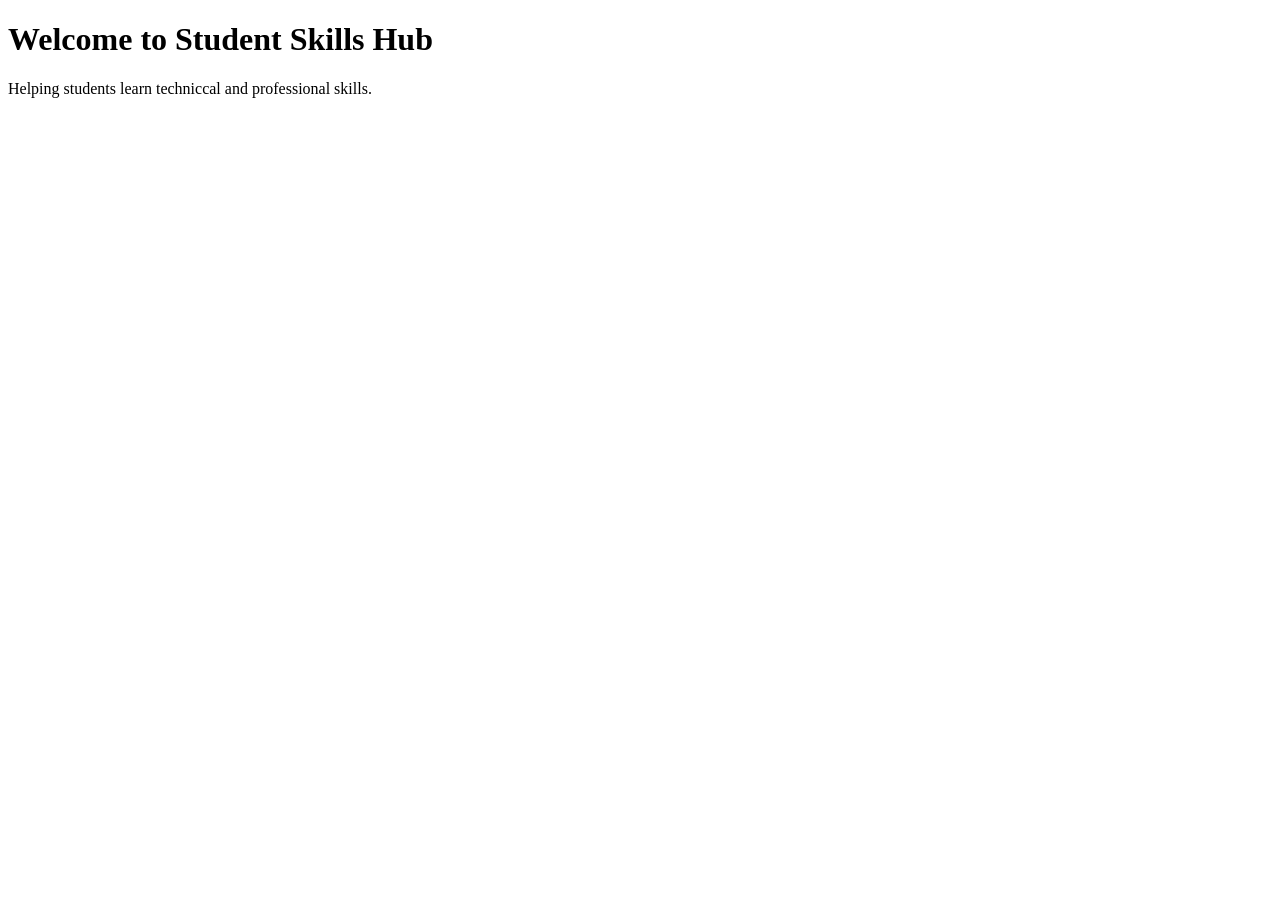
==== index.html @ 7b67b818 "Create project folder structure and HTML pages" ====
<!DOCTYPE html>
<html lang="en">
<head>
    <meta charset="UTF-8">
    <meta name="viewport" content="width=device-width, initial-scale=1.0">
    <title>Student Skills Hub</title>
</head>

<body>

    <h1>Welcome to Student Skills Hub</h1>

    <p>
        Helping students learn techniccal and professional skills.
    </p>

</body>
</html>
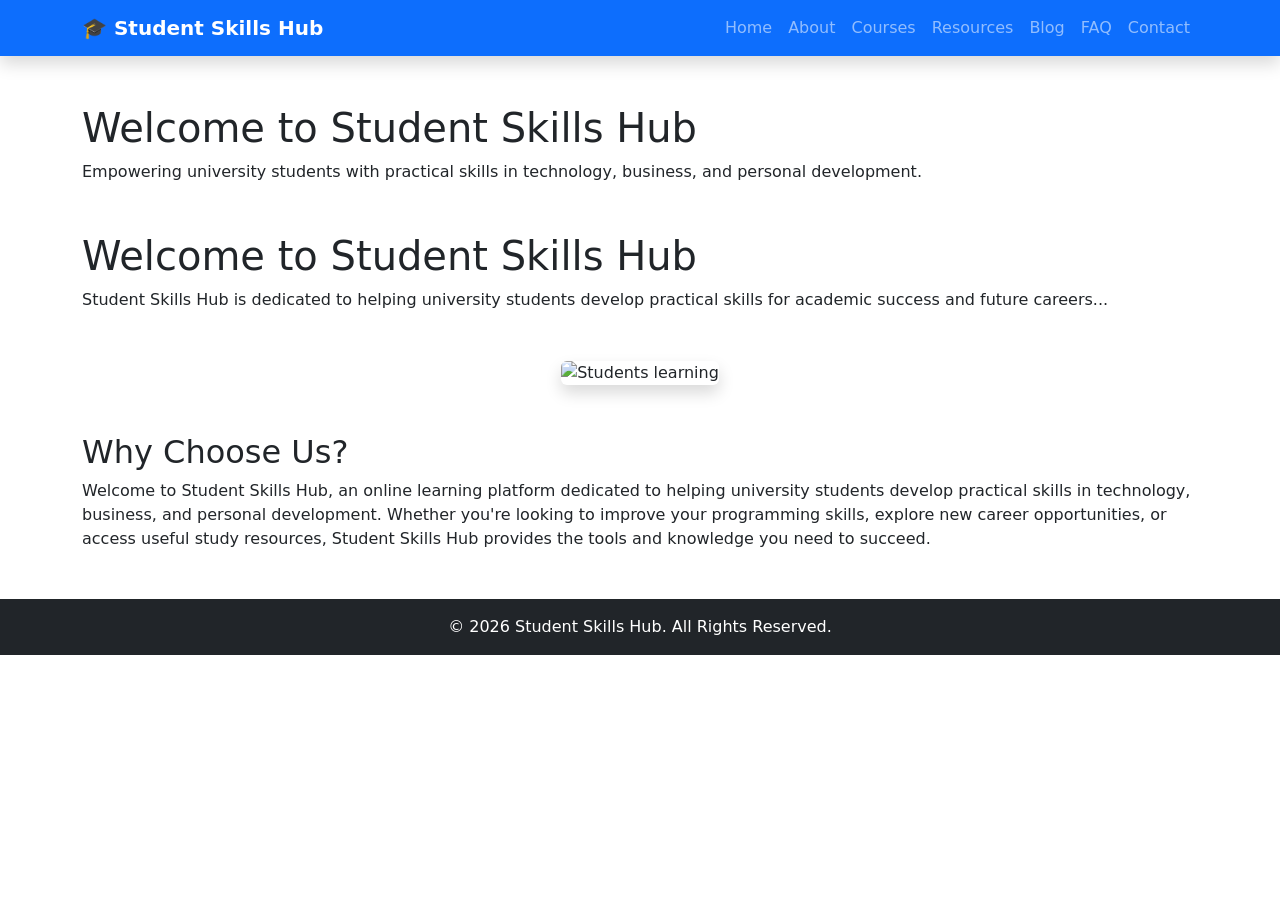
==== commit 5c3b7261: "Commit this page" ====
--- a/index.html
+++ b/index.html
@@ -3,16 +3,113 @@
 <head>
     <meta charset="UTF-8">
     <meta name="viewport" content="width=device-width, initial-scale=1.0">
-    <title>Student Skills Hub</title>
+
+    <title>Home🏠</title>
+
+    <!-- Bootstrap CSS -->
+    <link href="https://cdn.jsdelivr.net/npm/bootstrap@5.3.3/dist/css/bootstrap.min.css" rel="stylesheet">
+
+    <!-- Custom CSS -->
+    <link rel="stylesheet" href="css/style.css">
 </head>
 
 <body>
+    <body>
 
+    <!-- NAVBAR START -->
+    <nav class="navbar navbar-expand-lg navbar-dark bg-primary shadow">
+    <div class="container">
+
+        <a class="navbar-brand fw-bold" href="index.html">
+            🎓 Student Skills Hub
+        </a>
+
+        <button class="navbar-toggler"
+                type="button"
+                data-bs-toggle="collapse"
+                data-bs-target="#navbarNav">
+
+            <span class="navbar-toggler-icon"></span>
+
+        </button>
+
+        <div class="collapse navbar-collapse" id="navbarNav">
+
+            <ul class="navbar-nav ms-auto">
+
+                <li class="nav-item">
+                    <a class="nav-link" href="index.html">Home</a>
+                </li>
+
+                <li class="nav-item">
+                    <a class="nav-link" href="about.html">About</a>
+                </li>
+
+                <li class="nav-item">
+                    <a class="nav-link" href="courses.html">Courses</a>
+                </li>
+
+                <li class="nav-item">
+                    <a class="nav-link" href="resources.html">Resources</a>
+                </li>
+
+                <li class="nav-item">
+                    <a class="nav-link" href="blog.html">Blog</a>
+                </li>
+
+                <li class="nav-item">
+                    <a class="nav-link" href="faq.html">FAQ</a>
+                </li>
+
+                <li class="nav-item">
+                    <a class="nav-link" href="contact.html">Contact</a>
+                </li>
+
+            </ul>
+
+        </div>
+
+    </div>
+</nav>
+    <!-- NAVBAR END -->
+
+    <div class="container mt-5">
+        <h1>Welcome to Student Skills Hub</h1>
+        <p>Empowering university students with practical skills in technology, business, and personal development.</p>
+   
+    </div>
+
+</body>
+<div class="container mt-5">
     <h1>Welcome to Student Skills Hub</h1>
-
-    <p>
-        Helping students learn techniccal and professional skills.
+ <p>
+        Student Skills Hub is dedicated to helping university students develop
+        practical skills for academic success and future careers...
     </p>
 
+     <!-- IMAGE -->
+    <div class="text-center my-5">
+        <img src="images.home.png"
+             class="img-fluid rounded shadow"
+             alt="Students learning">
+    </div>
+
+    <h2>Why Choose Us?</h2>
+    <p>
+        Welcome to Student Skills Hub, an online learning platform dedicated to helping university students develop practical skills in technology, business, and personal development. Whether you're looking to improve your programming skills, explore new career opportunities, or access useful study resources, Student Skills Hub provides the tools and knowledge you need to succeed. 
+        </p>
+</div>
+
+<footer class="bg-dark text-white text-center p-3 mt-5">
+    <p class="mb-0">
+        © 2026 Student Skills Hub. All Rights Reserved.
+    </p>
+</footer>
+
+<!-- Bootstrap JS -->
+<script src="https://cdn.jsdelivr.net/npm/bootstrap@5.3.3/dist/js/bootstrap.bundle.min.js"></script>
+
+<script src="js/script.js"></script>
 </body>
+
 </html>
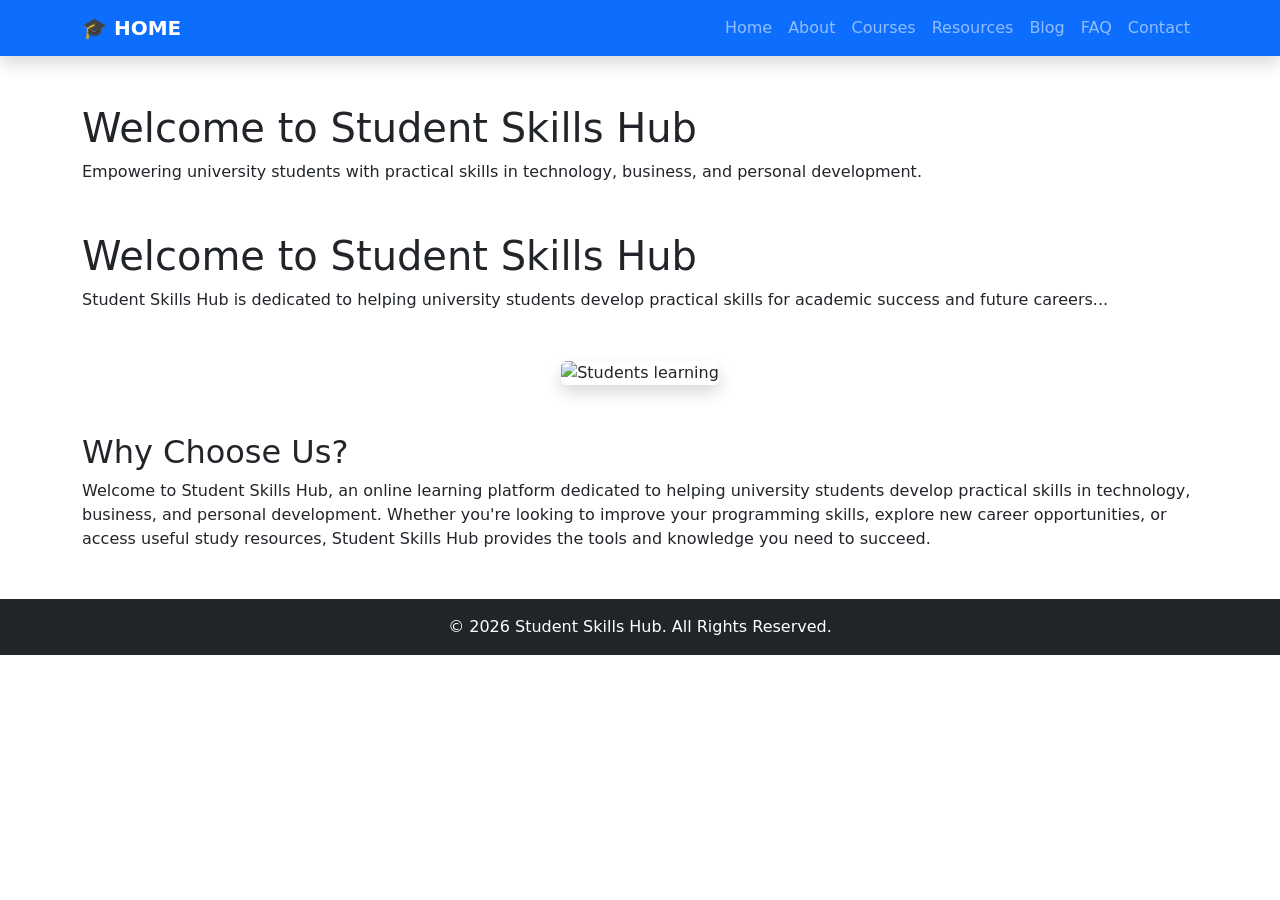
==== commit ec108ec1: "Add homepage hero image" ====
--- a/index.html
+++ b/index.html
@@ -21,7 +21,7 @@
     <div class="container">
 
         <a class="navbar-brand fw-bold" href="index.html">
-            🎓 Student Skills Hub
+            🎓 HOME
         </a>
 
         <button class="navbar-toggler"
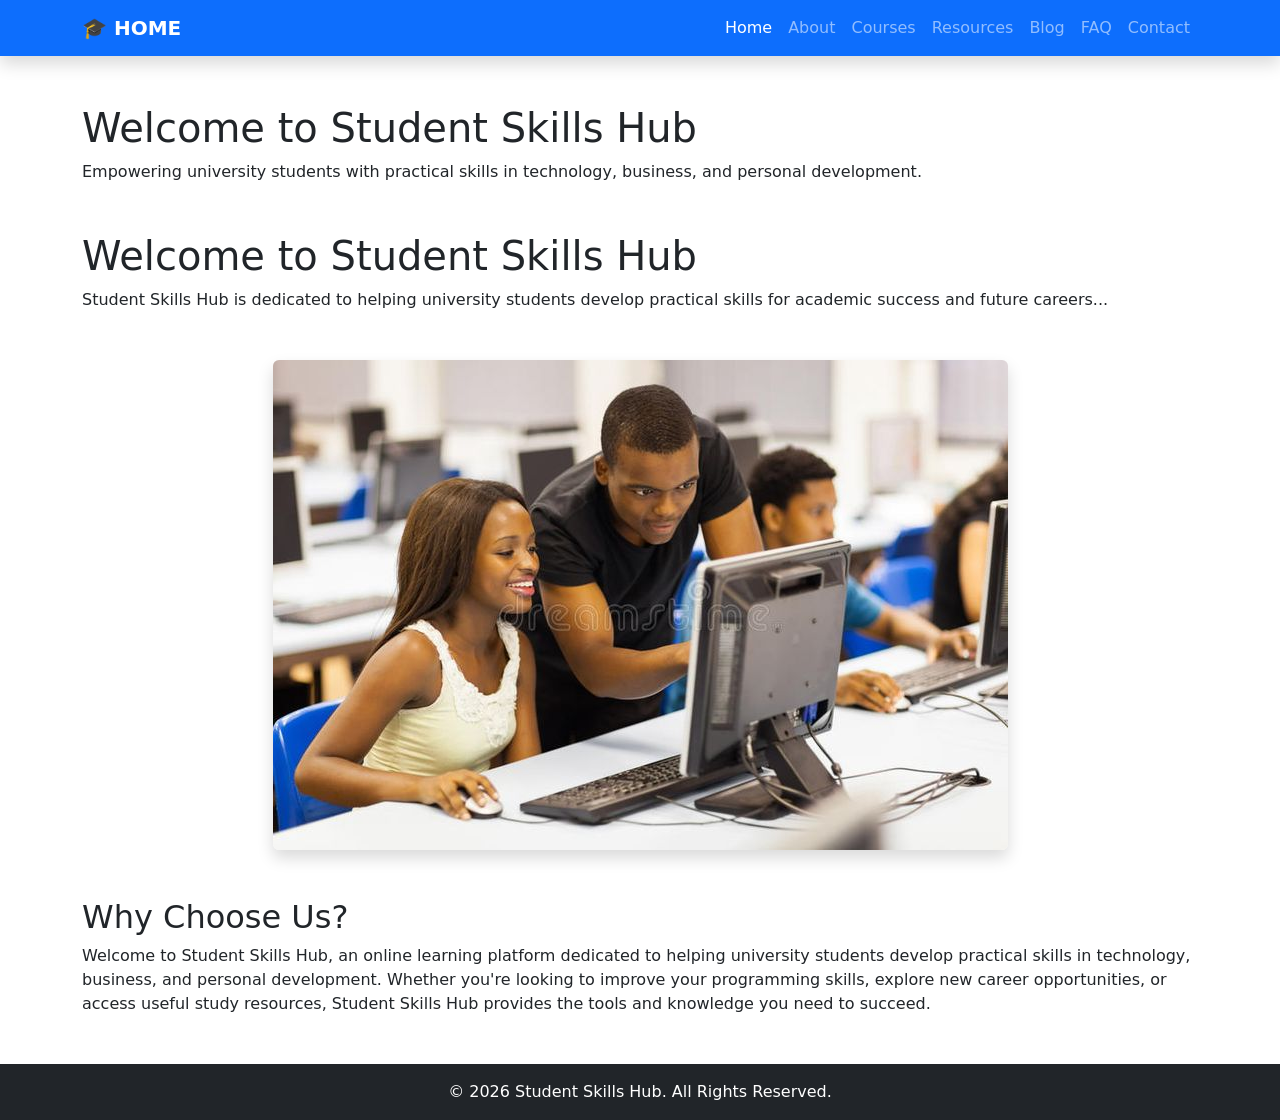
==== commit 33e2891e: "Upscaled work done" ====
--- a/index.html
+++ b/index.html
@@ -38,7 +38,7 @@
             <ul class="navbar-nav ms-auto">
 
                 <li class="nav-item">
-                    <a class="nav-link" href="index.html">Home</a>
+                    <a class="nav-link active" href="index.html">Home</a>
                 </li>
 
                 <li class="nav-item">
@@ -89,7 +89,7 @@
 
      <!-- IMAGE -->
     <div class="text-center my-5">
-        <img src="images.home.png"
+        <img src="images/home.jpg"
              class="img-fluid rounded shadow"
              alt="Students learning">
     </div>
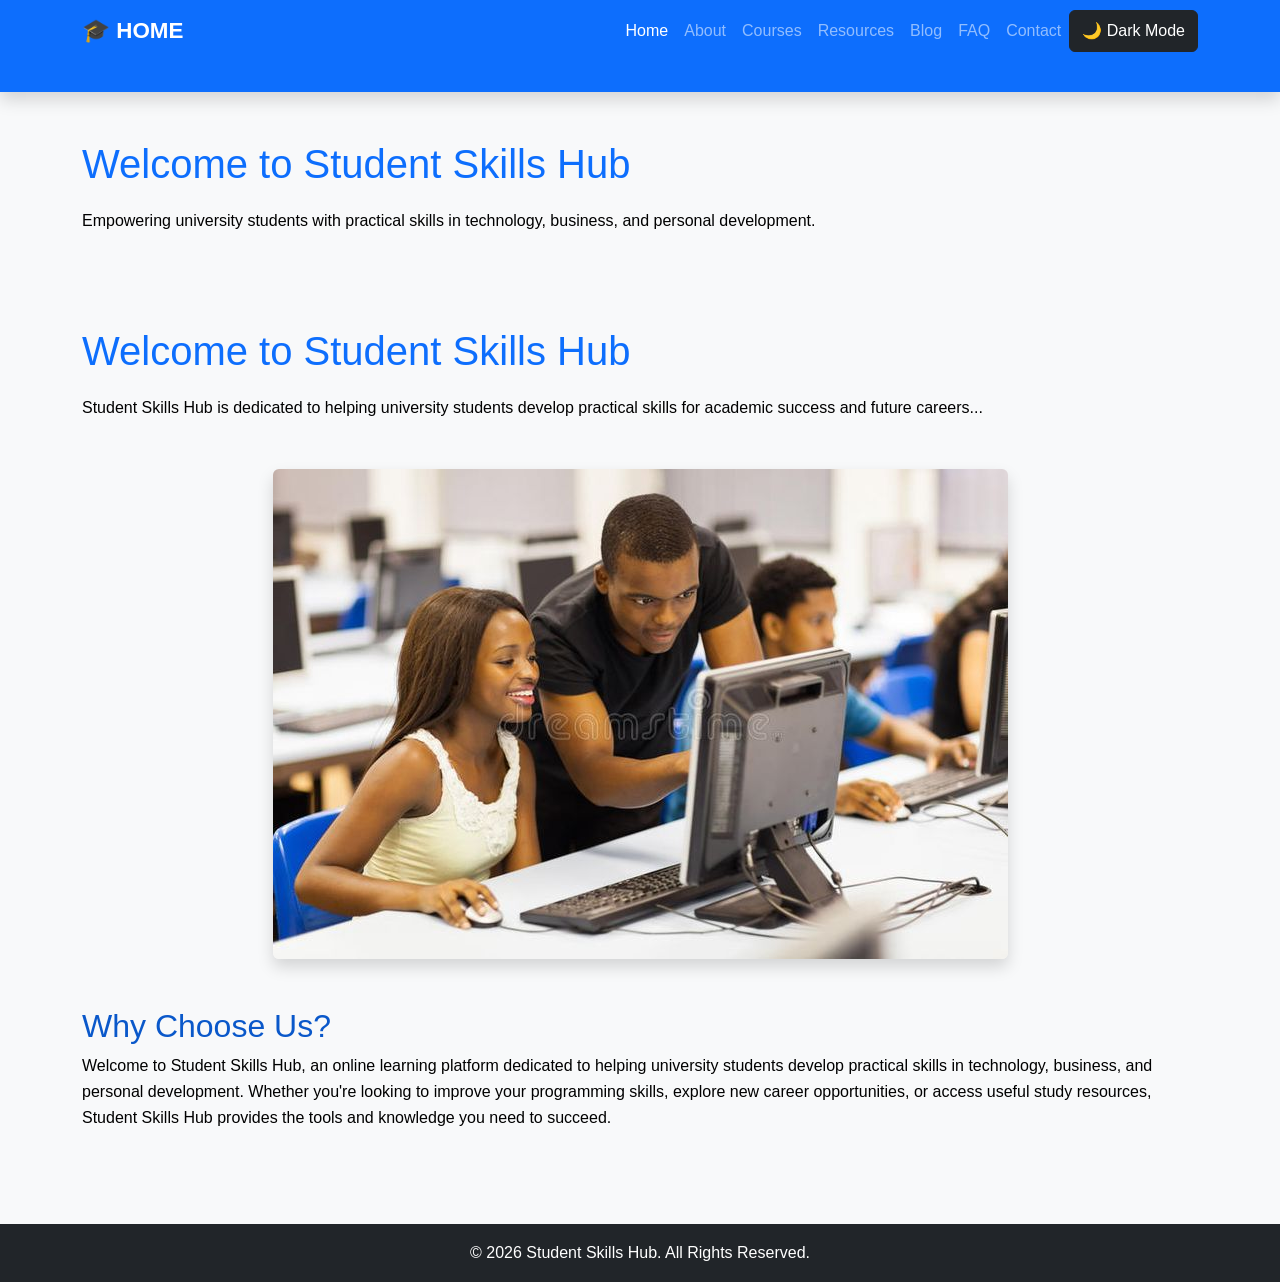
==== commit 7a9bda94: "Updated css" ====
--- a/index.html
+++ b/index.html
@@ -18,6 +18,9 @@
 
     <!-- NAVBAR START -->
     <nav class="navbar navbar-expand-lg navbar-dark bg-primary shadow">
+        
+
+
     <div class="container">
 
         <a class="navbar-brand fw-bold" href="index.html">
@@ -64,6 +67,10 @@
                 <li class="nav-item">
                     <a class="nav-link" href="contact.html">Contact</a>
                 </li>
+
+                <button id="darkModeBtn" class="btn btn-dark">
+    🌙 Dark Mode
+</button>
 
             </ul>
 
--- a/css/style.css
+++ b/css/style.css
@@ -0,0 +1,89 @@
+/* GENERAL STYLING*/
+
+body {
+    font-family: Arial, sans-serif;
+    line-height: 1.6;
+    background-color: #f8f9fa;
+    color: black;
+
+    .dark-mode {
+    background-color: #121212;
+    color: white;
+}
+}
+
+/* HEADINGS */
+
+h1 {
+    color: #0d6efd;
+    margin-bottom: 20px;
+}
+
+h2 {
+    color: #0a58ca;
+    margin-top: 25px;
+}
+
+/* IMAGES */
+
+img {
+    transition: transform 0.3s ease;
+}
+
+img:hover {
+    transform: scale(1.03);
+}
+
+/* BUTTONS */
+
+.btn-primary {
+    transition: 0.3s;
+}
+
+.btn-primary:hover {
+    transform: translateY(-2px);
+}
+
+/* FOOTER */
+
+footer {
+    margin-top: 50px;
+}
+
+/* NAVBAR */
+
+.navbar-brand {
+    font-size: 1.4rem;
+}
+
+/* PAGE CONTENT */
+
+.container {
+    padding-bottom: 30px;
+}
+
+.card {
+    transition: transform 0.3s ease;
+}
+
+.card:hover {
+    transform: translateY(-5px);
+}
+
+.accordion-button {
+    font-weight: bold;
+}
+.accordion-item {
+    margin-bottom: 10px;
+}
+
+.dark-mode {
+    background-color: #121212;
+    color: white;
+}
+
+.dark-mode h1,
+.dark-mode h2,
+.dark-mode h3 {
+    color: #66b3ff;
+}
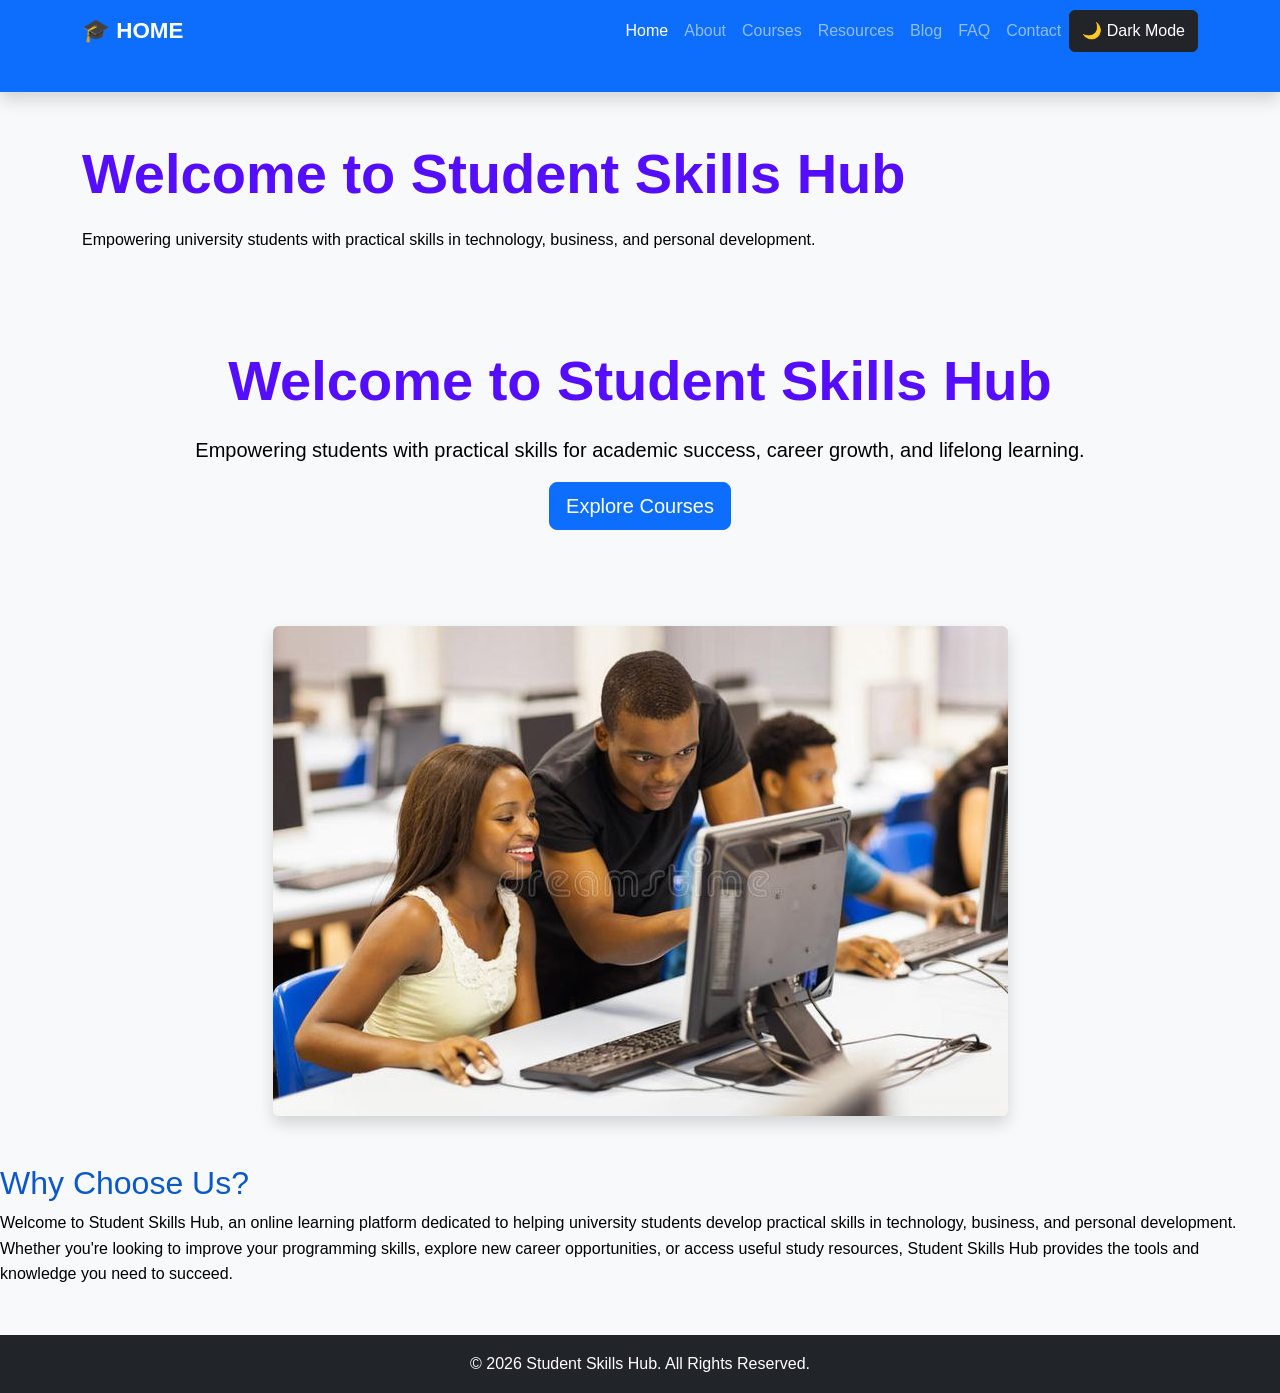
==== commit f8212fe9: "All fields must be filled" ====
--- a/index.html
+++ b/index.html
@@ -78,22 +78,35 @@
 
     </div>
 </nav>
+
+
     <!-- NAVBAR END -->
 
     <div class="container mt-5">
-        <h1>Welcome to Student Skills Hub</h1>
+        <h1 class="display-4 fw-bold">
+        Welcome to Student Skills Hub
+    </h1>
         <p>Empowering university students with practical skills in technology, business, and personal development.</p>
    
     </div>
 
 </body>
-<div class="container mt-5">
-    <h1>Welcome to Student Skills Hub</h1>
- <p>
-        Student Skills Hub is dedicated to helping university students develop
-        practical skills for academic success and future careers...
+<div class="text-center py-5">
+
+    <h1 class="display-4 fw-bold">
+        Welcome to Student Skills Hub
+    </h1>
+
+    <p class="lead">
+        Empowering students with practical skills for academic success,
+        career growth, and lifelong learning.
     </p>
 
+    <a href="courses.html" class="btn btn-primary btn-lg">
+        Explore Courses
+    </a>
+
+</div>
      <!-- IMAGE -->
     <div class="text-center my-5">
         <img src="images/home.jpg"
--- a/css/style.css
+++ b/css/style.css
@@ -15,7 +15,7 @@
 /* HEADINGS */
 
 h1 {
-    color: #0d6efd;
+    color: #550dfd;
     margin-bottom: 20px;
 }
 
@@ -85,5 +85,43 @@
 .dark-mode h1,
 .dark-mode h2,
 .dark-mode h3 {
-    color: #66b3ff;
+    color: #a436a5;
+}
+
+.dark-mode .card {
+    background-color: #1e1e1e;
+    color: white;
+}
+.dark-mode .accordion-item {
+    background-color: #1e1e1e;
+    color: white;
+}
+
+.dark-mode .accordion-button {
+    background-color: #2c2c2c;
+    color: white;
+}
+
+.btn-lg {
+    transition: 0.3s ease;
+}
+
+.btn-lg:hover {
+    transform: scale(1.05);
+}
+.resource-card {
+    background-color: #eaf4ff;
+    border-left: 6px solid #0d6efd;
+    border-radius: 12px;
+    transition: all 0.3s ease;
+}
+
+.resource-card:hover {
+    background-color: #d6eaff;
+    transform: translateY(-8px);
+    box-shadow: 0 12px 20px rgba(0,0,0,0.2);
+}
+
+.card {
+  background-color: #8ab0c6;
 }
